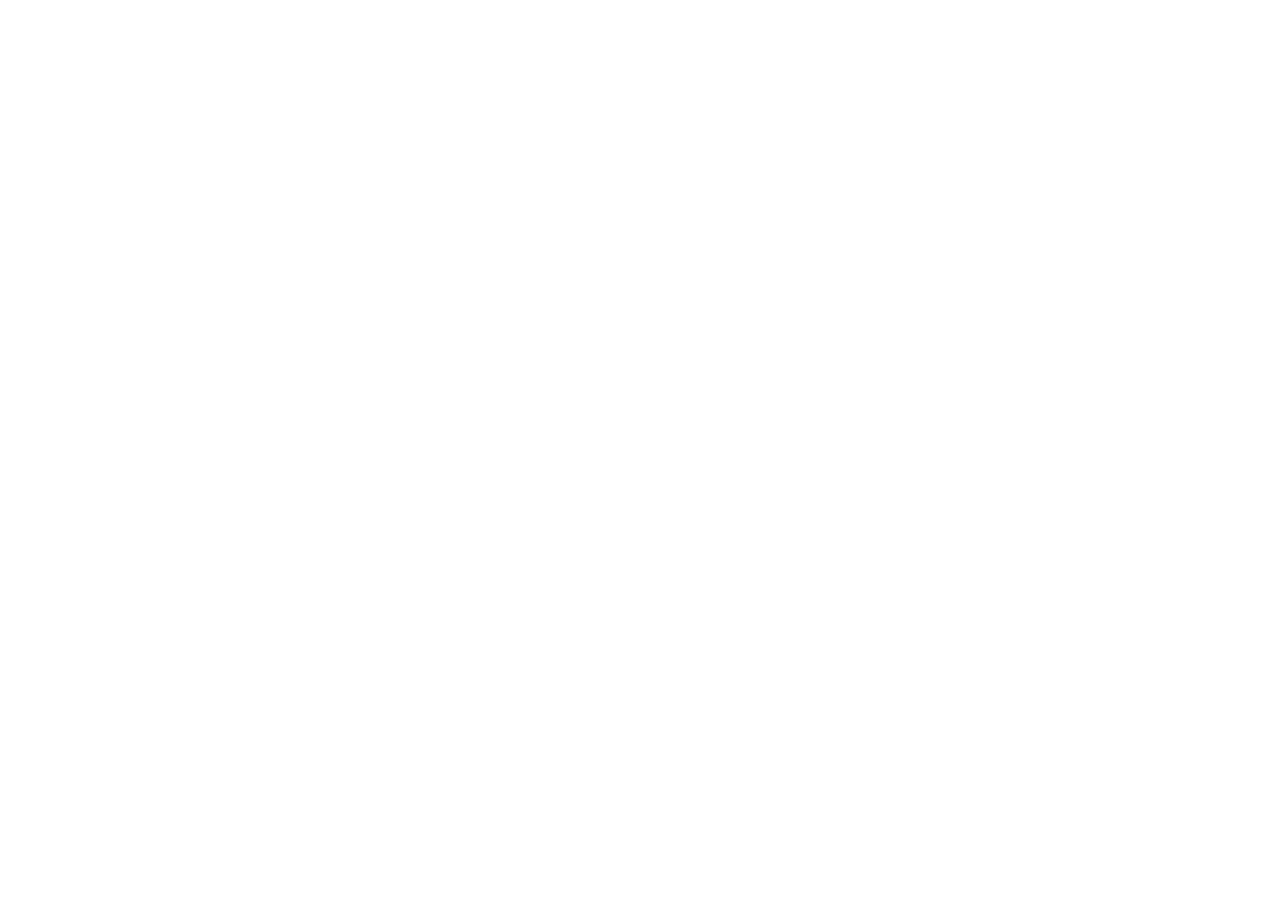
==== legal-solution-resources-main/index.html @ ea8c9f20 "first commit" ====
<!DOCTYPE html>
<html lang="en">
<head>
    <meta charset="UTF-8">
    <meta http-equiv="X-UA-Compatible" content="IE=edge">
    <meta name="viewport" content="width=device-width, initial-scale=1.0">
    <title>Document</title>
</head>
<body>
    
</body>
</html>
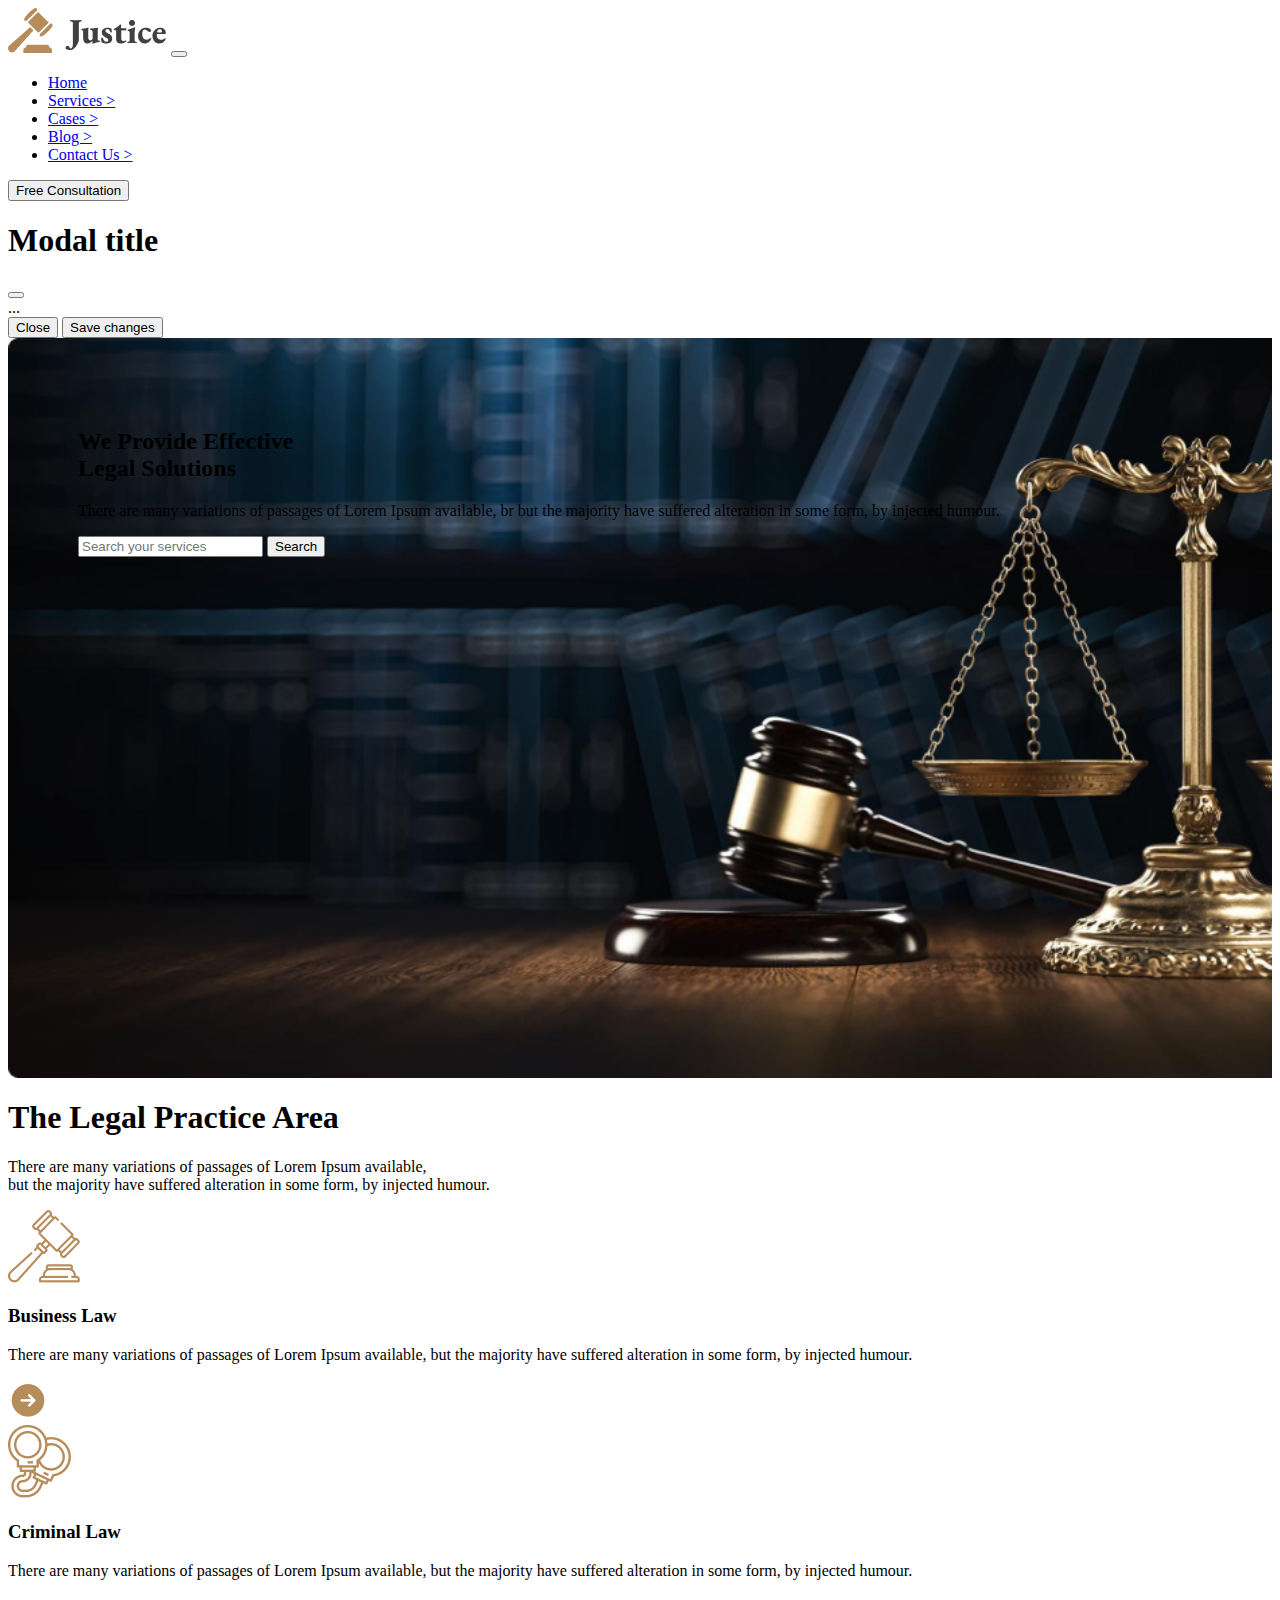
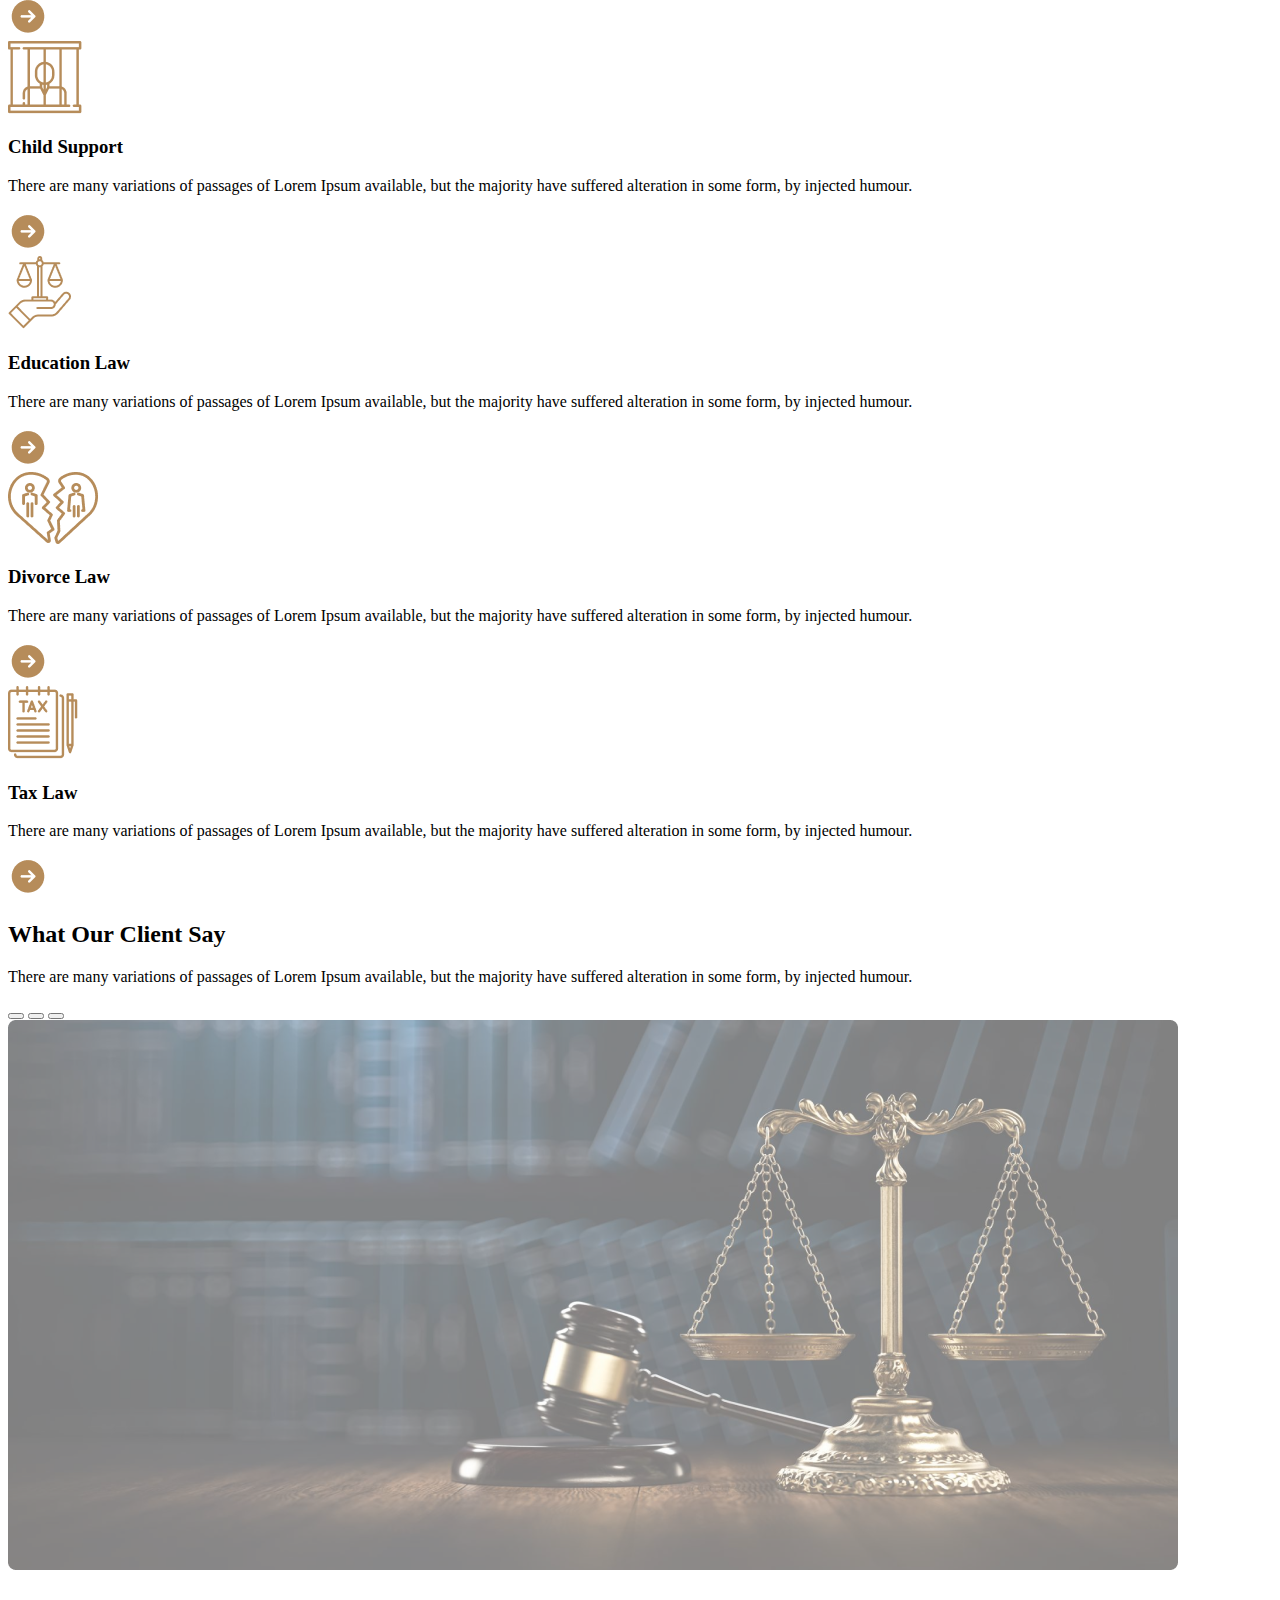
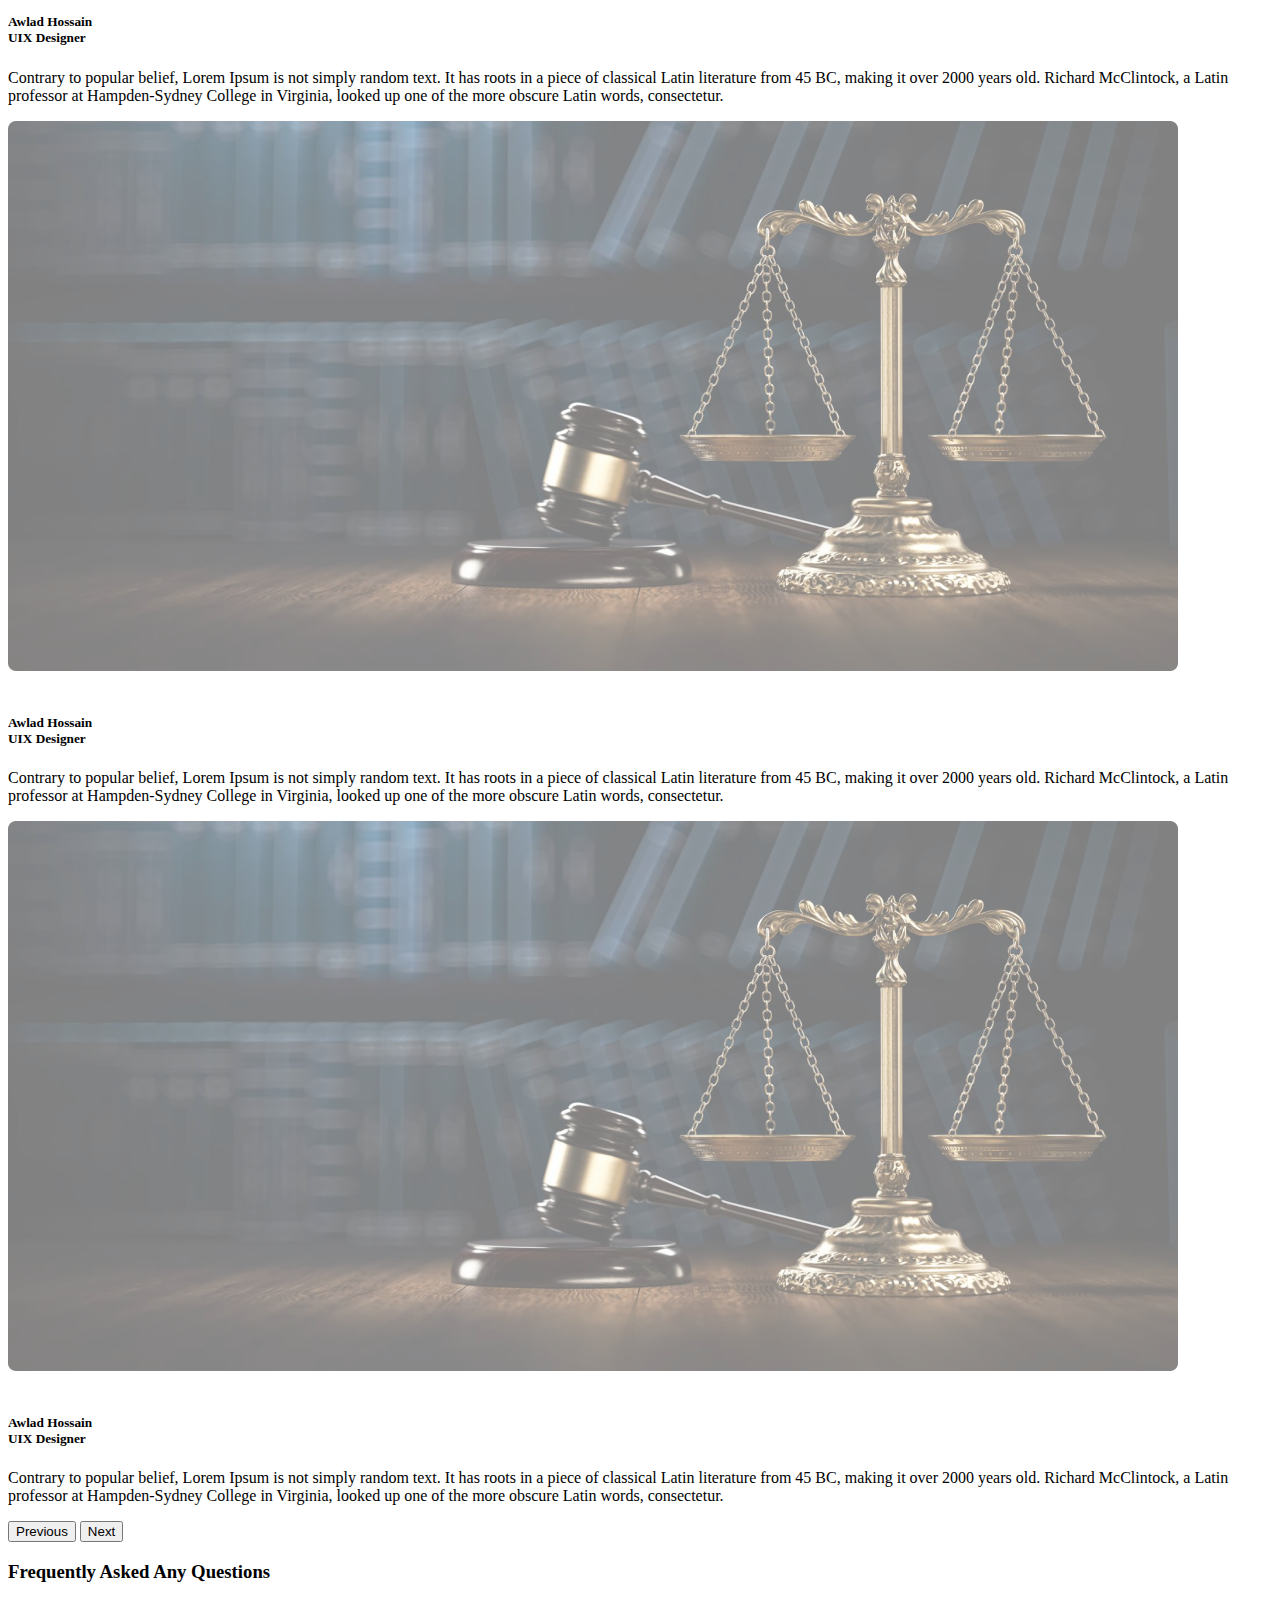
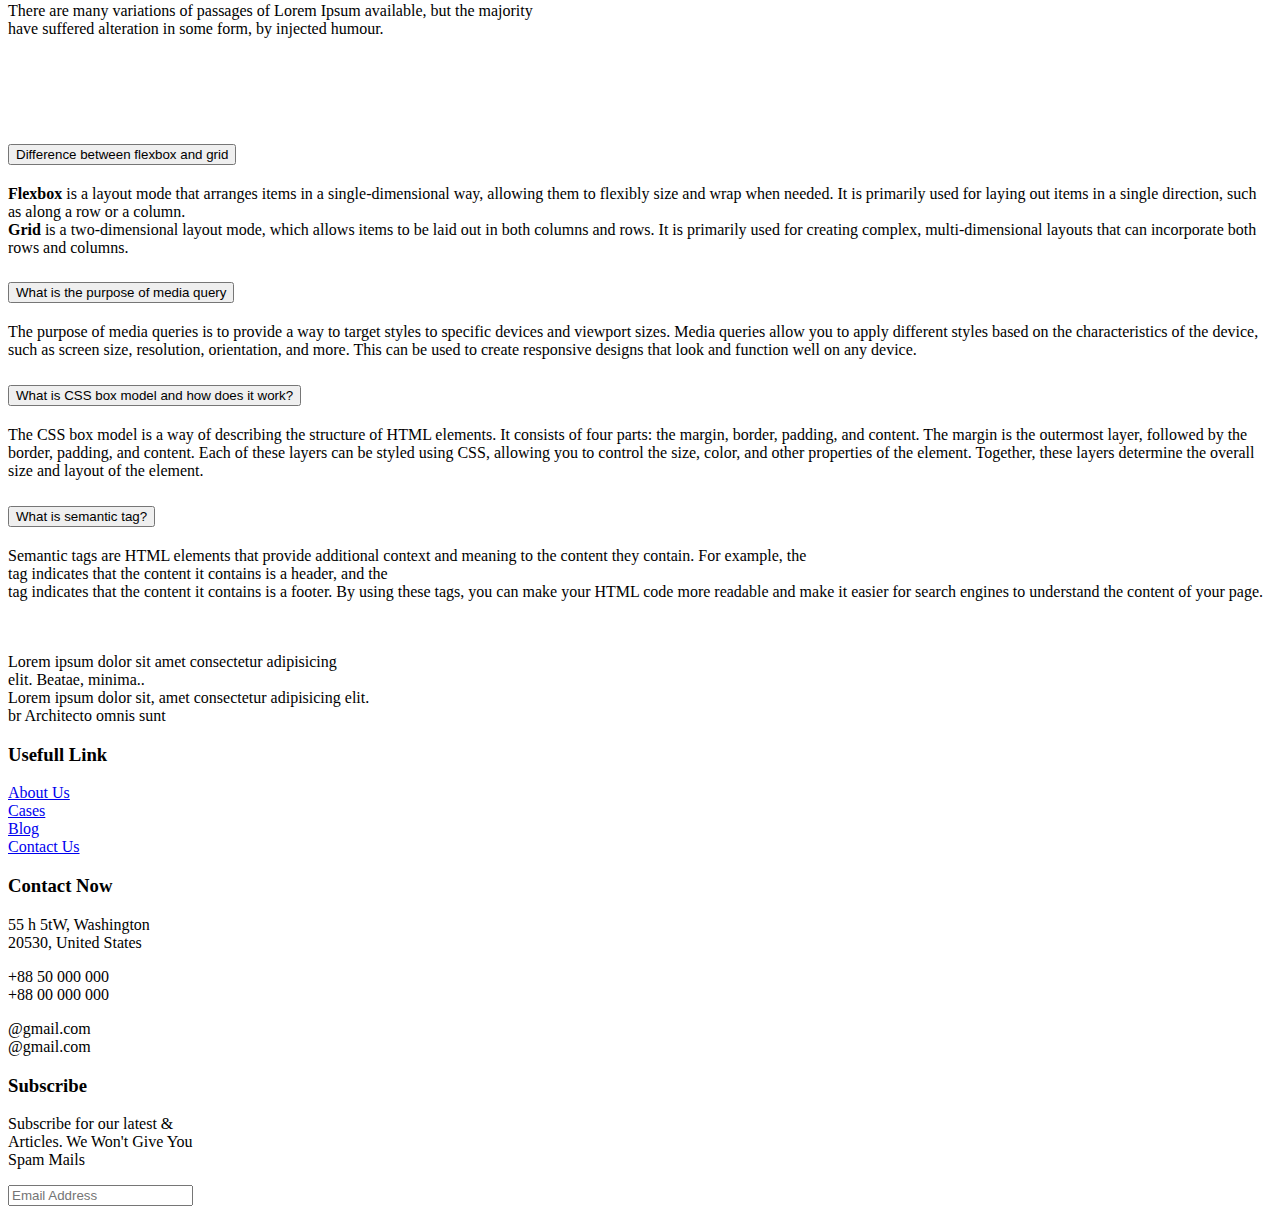
==== commit 88ce1bec: "Footer" ====
--- a/legal-solution-resources-main/index.html
+++ b/legal-solution-resources-main/index.html
@@ -1,12 +1,355 @@
 <!DOCTYPE html>
 <html lang="en">
+
 <head>
     <meta charset="UTF-8">
     <meta http-equiv="X-UA-Compatible" content="IE=edge">
     <meta name="viewport" content="width=device-width, initial-scale=1.0">
-    <title>Document</title>
+    <title>Legal Solutions</title>
+
+
+    <link href="https://cdn.jsdelivr.net/npm/bootstrap@5.3.0-alpha1/dist/css/bootstrap.min.css" rel="stylesheet"
+    integrity="sha384-GLhlTQ8iRABdZLl6O3oVMWSktQOp6b7In1Zl3/Jr59b6EGGoI1aFkw7cmDA6j6gD" crossorigin="anonymous">
+
+       
+
+
+    <script src="https://kit.fontawesome.com/58d392a2dd.js" crossorigin="anonymous"></script>
+    
+    <link rel="preconnect" href="https://fonts.googleapis.com">
+    <link rel="preconnect" href="https://fonts.gstatic.com" crossorigin>
+    <link href="https://fonts.googleapis.com/css2?family=EB+Garamond:wght@600&family=Open+Sans&family=Poppins:wght@500&family=Work+Sans&display=swap" rel="stylesheet">
+
+    <link rel="stylesheet" href="3.css">
 </head>
+
+
 <body>
-    
+   
+    <header  class="container-lg">
+       
+                    <nav class="navbar navbar-expand-lg bg-body-light">
+
+                        <div class="container-fluid">
+
+                            <img class="nav-link" src="images/logo2.png" alt="">
+
+                            <button class="navbar-toggler" type="button" data-bs-toggle="collapse"
+                                data-bs-target="#navbarSupportedContent" aria-controls="navbarSupportedContent"
+                                aria-expanded="false" aria-label="Toggle navigation">
+
+                                <span class="navbar-toggler-icon"></span>
+
+                            </button>
+
+                            <div class="collapse navbar-collapse " id="navbarSupportedContent">
+
+                                <ul class="navbar-nav ms-auto mb-lg-2 mb-lg-0 d-flex justify-content-center w-75 mt-2 me-5 ">
+
+                                    <li class="nav-item">
+                                        <a class="nav-link text-dark" aria-current="page" href="#"><i class="fa-solid fa-house"></i> Home</a>
+                                    </li>
+                                    <li class="nav-item">
+                                        <a class="nav-link text-dark" href="#"><i class="fa-solid fa-gamepad"></i> Services ></a>
+                                    </li>
+                                    <li class="nav-item">
+                                        <a class="nav-link text-dark" href="#"><i class="fa-solid fa-suitcase"></i> Cases ></a>
+                                    </li>
+                                    <li class="nav-item">
+                                        <a class="nav-link text-dark" href="#"><i class="fa-solid fa-blog"></i> Blog ></a>
+                                    </li>
+                                    <li class="nav-item">
+                                        <a class="nav-link text-dark" href="#"><i class="fa-solid fa-address-card"></i> Contact Us ></a>
+                                    </li>
+                                </ul>
+
+                                
+
+                                <button type="button" class="btn btn-primary" data-bs-toggle="modal" data-bs-target="#exampleModal">
+                                    Free Consultation
+                                </button>
+
+                                </div>
+            
+            <!-- Modal -->
+
+            <div class="modal fade" id="exampleModal" tabindex="-1" aria-labelledby="exampleModalLabel" aria-hidden="true">
+                <div class="modal-dialog">
+                <div class="modal-content">
+                    <div class="modal-header">
+                    <h1 class="modal-title fs-5" id="exampleModalLabel">Modal title</h1>
+                    <button type="button" class="btn-close" data-bs-dismiss="modal" aria-label="Close"></button>
+                    </div>
+                    <div class="modal-body">
+                    ...
+                    </div>
+                    <div class="modal-footer">
+                    <button type="button" class="btn btn-secondary" data-bs-dismiss="modal">Close</button>
+                    <button type="button" class="btn btn-primary">Save changes</button>
+                    </div>
+                </div>
+                </div>
+            </div>
+                            </div>
+                        </div>
+                    </nav>
+
+                    <!-- Banner -->
+                    
+                    <div class="  text-center shadow-1-strong  my-5 text-white"
+                    style="background-image: url('images/banner.png'); background-size: cover; height: 600px; padding: 70px;">
+
+                    <div class="w-lg-50 mx-auto mt-5">
+
+                    <h2 class="display-4">We Provide Effective<br>Legal Solutions</h2>
+
+                    <p class="lead">There are many variations of passages of Lorem Ipsum available, br but the majority have suffered alteration in some form, by injected humour.</p> 
+
+                    <form class="d-flex" role="search">
+
+                        <input class="form-control me-2" type="search" placeholder="Search your services" aria-label="Search">
+
+                        <button class="btn btn-primary" type="submit">Search</button>
+
+                    </form>  
+                    </div>
+                </div>
+    </header>
+
+
+
+
+
+   
+    <main class="container-lg border">
+
+
+
+
+        <!-- area -->
+
+        <section class="text-center mb-5   ">
+
+            <div class="area">
+
+                <h1>The Legal Practice Area</h1>
+
+                <p class="mt-3 mb-5"> There are many variations of passages of Lorem Ipsum available, <br> but the majority have suffered alteration in some form, by injected humour.</p>
+
+            </div>
+            
+
+            <div class="row row-cols-1 row-cols-lg-3" >
+                <div class="col p-4 border" >
+                    <img src="images/business.png" alt="">
+                    <h3>Business Law</h3>
+                    <p>There are many variations of passages of Lorem Ipsum available, but the majority have suffered alteration in some form, by injected humour.</p>
+                   <a href=""><img src="images/Frame.png" alt=""></a> 
+                </div>
+
+                <div class="col p-4 border">
+                    <img src="images/criminal.png" alt="">
+                    <h3>Criminal Law</h3>
+                    <p>There are many variations of passages of Lorem Ipsum available, but the majority have suffered alteration in some form, by injected humour.</p>
+                    <a href=""><img src="images/Frame.png" alt=""></a> 
+                </div>
+
+                <div class="col p-4 border">
+                    <img src="images/child.png" alt="">
+                    <h3>Child Support</h3>
+                    <p>There are many variations of passages of Lorem Ipsum available, but the majority have suffered alteration in some form, by injected humour.</p>
+                    <a href=""><img src="images/Frame.png" alt=""></a> 
+                </div>
+
+                <div class="col p-4 border">
+                    <img src="images/education.png" alt="">
+                    <h3>Education Law</h3>
+                    <p>There are many variations of passages of Lorem Ipsum available, but the majority have suffered alteration in some form, by injected humour.</p>
+                 <a href=""><img src="images/Frame.png" alt=""></a>   
+                </div>
+
+                <div class="col p-4 border">
+                    <img src="images/divorce.png" alt="">
+                    <h3>Divorce Law</h3>
+                    <p>There are many variations of passages of Lorem Ipsum available, but the majority have suffered alteration in some form, by injected humour.</p>
+                 <a href=""><img src="images/Frame.png" alt=""></a>   
+                </div>
+
+                <div class="col p-4 border">
+                    <img src="images/tax.png" alt="">
+                    <h3>Tax Law</h3>
+                    <p>There are many variations of passages of Lorem Ipsum available, but the majority have suffered alteration in some form, by injected humour.</p>
+                <a href=""><img src="images/Frame.png" alt=""></a>    
+                </div>
+            </div>
+        </section>
+
+        <!-- What our client say -->
+
+        <section class="text-center mb-5">
+            <h2 class="display-6">What Our Client Say</h2>
+            <p class="mt-3 mb-5">There are many variations of passages of Lorem Ipsum available, but the majority have suffered alteration in some form, by injected humour.</p>
+
+           
+            <div id="carouselExampleCaptions" class="carousel slide">
+                <div class="carousel-indicators">
+                  <button type="button" data-bs-target="#carouselExampleCaptions" data-bs-slide-to="0" class="active" aria-current="true" aria-label="Slide 1"></button>
+                  <button type="button" data-bs-target="#carouselExampleCaptions" data-bs-slide-to="1" aria-label="Slide 2"></button>
+                  <button type="button" data-bs-target="#carouselExampleCaptions" data-bs-slide-to="2" aria-label="Slide 3"></button>
+                </div>
+                <div class="carousel-inner">
+                  <div class="carousel-item active">
+                    <img style="opacity: 0.5;"  src="images/banner.png" class="d-block w-100" alt="...">
+                    <div class="carousel-caption d-none d-md-block">
+                        <img class="image-circle" src="images/1.jpg" alt="">
+                        <h5>Awlad Hossain <br> UIX Designer </h5>
+                        <p>Contrary to popular belief, Lorem Ipsum is not simply random text. It has roots in a piece of classical Latin literature from 45 BC, making it over 2000 years old. Richard McClintock, a Latin professor at Hampden-Sydney College in Virginia, looked up one of the more obscure Latin words, consectetur.</p>
+                    </div>
+                  </div>
+                  <div class="carousel-item">
+                    <img style="opacity: 0.5;"  src="images/banner.png" class="d-block w-100" alt="...">
+                    <div class="carousel-caption d-none d-md-block">
+                        <img class="image-circle" src="images/2.jpg" alt="">
+                        <h5>Awlad Hossain <br> UIX Designer </h5>
+                        <p>Contrary to popular belief, Lorem Ipsum is not simply random text. It has roots in a piece of classical Latin literature from 45 BC, making it over 2000 years old. Richard McClintock, a Latin professor at Hampden-Sydney College in Virginia, looked up one of the more obscure Latin words, consectetur.</p>
+                    </div>
+                  </div>
+                  <div class="carousel-item">
+                    <img style="opacity: 0.5;" src="images/banner.png" class="d-block w-100" alt="...">
+                    <div class="carousel-caption d-none d-md-block">
+                        <img class="image-circle" src="images/3.jpg" alt="">
+                        <h5>Awlad Hossain <br> UIX Designer </h5>
+                        <p>Contrary to popular belief, Lorem Ipsum is not simply random text. It has roots in a piece of classical Latin literature from 45 BC, making it over 2000 years old. Richard McClintock, a Latin professor at Hampden-Sydney College in Virginia, looked up one of the more obscure Latin words, consectetur.</p>
+                    </div>
+                  </div>
+                </div>
+                <button class="carousel-control-prev" type="button" data-bs-target="#carouselExampleCaptions" data-bs-slide="prev">
+                  <span class="carousel-control-prev-icon" aria-hidden="true"></span>
+                  <span class="visually-hidden">Previous</span>
+                </button>
+                <button class="carousel-control-next" type="button" data-bs-target="#carouselExampleCaptions" data-bs-slide="next">
+                  <span class="carousel-control-next-icon" aria-hidden="true"></span>
+                  <span class="visually-hidden">Next</span>
+                </button>
+              </div>
+
+
+        </section>
+<!-- Asked  Questions -->
+
+
+
+<section class="my-5  container-lg" >
+    <h3 class="text-center fs-2 fw-bold mt-5">Frequently Asked Any Questions</h3>
+    <p class="text-center fs-5 ">There are many variations of passages of Lorem Ipsum available, but the majority <br> have suffered alteration in some form, by injected humour.</p>
+
+    <div class="d-lg-flex">
+        <div class="accordion mt-5 p-lg-5 "style=" margin-top:100px;" id="accordionExample">
+
+                <div class="accordion-item">
+                <h2 class="accordion-header" id="headingOne">
+                    <button class="accordion-button" type="button" data-bs-toggle="collapse" data-bs-target="#collapseOne" aria-expanded="true" aria-controls="collapseOne">
+                    Difference between flexbox and grid
+                    </button>
+                </h2>
+                <div id="collapseOne" class="accordion-collapse collapse show" aria-labelledby="headingOne" data-bs-parent="#accordionExample">
+                    <div class="accordion-body">
+                       <span style="font-weight: 600;">Flexbox</span>  is a layout mode that arranges items in a single-dimensional way, allowing them to flexibly size and wrap when needed. It is primarily used for laying out items in a single direction, such as along a row or a column.
+<br>
+                        <span style="font-weight: 600;">Grid</span>   is a two-dimensional layout mode, which allows items to be laid out in both columns and rows. It is primarily used for creating complex, multi-dimensional layouts that can incorporate both rows and columns.
+                    </div>
+                </div>
+                
+                </div>
+
+                <div class="accordion-item">
+                <h2 class="accordion-header" id="headingTwo">
+                    <button class="accordion-button collapsed" type="button" data-bs-toggle="collapse" data-bs-target="#collapseTwo" aria-expanded="false" aria-controls="collapseTwo">
+                    What is the purpose of media query
+                    </button>
+                </h2>
+                <div id="collapseTwo" class="accordion-collapse collapse" aria-labelledby="headingTwo" data-bs-parent="#accordionExample">
+                    <div class="accordion-body">
+                        The purpose of media queries is to provide a way to target styles to specific devices and viewport sizes. Media queries allow you to apply different styles based on the characteristics of the device, such as screen size, resolution, orientation, and more. This can be used to create responsive designs that look and function well on any device.
+                    </div>
+                </div>
+                </div>
+
+                <div class="accordion-item">
+                <h2 class="accordion-header" id="headingThree">
+                    <button class="accordion-button collapsed" type="button" data-bs-toggle="collapse" data-bs-target="#collapseThree" aria-expanded="false" aria-controls="collapseThree">
+                    What is CSS box model and how does it work?
+                    </button>
+                </h2>
+                <div id="collapseThree" class="accordion-collapse collapse" aria-labelledby="headingThree" data-bs-parent="#accordionExample">
+                    <div class="accordion-body">
+                        The CSS box model is a way of describing the structure of HTML elements. It consists of four parts: the margin, border, padding, and content. The margin is the outermost layer, followed by the border, padding, and content. Each of these layers can be styled using CSS, allowing you to control the size, color, and other properties of the element. Together, these layers determine the overall size and layout of the element.
+                    </div>
+                </div>
+                </div>
+
+                <div class="accordion-item">
+                    <h2 class="accordion-header" id="headingFour">
+                    <button class="accordion-button collapsed" type="button" data-bs-toggle="collapse" data-bs-target="#collapseFour" aria-expanded="false" aria-controls="collapseFour">
+                        What is semantic tag?
+                    </button>
+                    </h2>
+                    <div id="collapseFour" class="accordion-collapse collapse" aria-labelledby="headingFour" data-bs-parent="#accordionExample">
+                    <div class="accordion-body">
+                        Semantic tags are HTML elements that provide additional context and meaning to the content they contain. For example, the <header> tag indicates that the content it contains is a header, and the <footer> tag indicates that the content it contains is a footer. By using these tags, you can make your HTML code more readable and make it easier for search engines to understand the content of your page.
+                    </div>
+                    </div>
+                </div>
+      </div>
+
+        <div>
+            <img class="question " src="images/question.png" alt="">
+        </div>
+
+    </div>
+</section>
+
+</main>
+       
+ 
+        
+
+
+                                                                     <!-- Footer  -->
+    <footer class="text-white bg-dark d-lg-flex justify-content-between p-5">
+        <div class="w-lg-25">
+            <img src="images/Group 37.png" alt="">
+            <p>Lorem ipsum dolor sit amet consectetur adipisicing <br> elit. Beatae, minima.. <br>
+            Lorem ipsum dolor sit, amet consectetur adipisicing elit. <br> br Architecto omnis sunt </p>
+        </div>
+        <div>
+            <h3>Usefull Link</h3>
+            <div>
+                <a class="text-decoration-none text-white" href="#"><i class="fa-regular fa-address-card"></i> About Us</a> <br>
+                <a class="text-decoration-none text-white" href="#"><i class="fa-solid fa-suitcase-rolling"></i> Cases</a> <br>
+                <a class="text-decoration-none text-white" href="#"><i class="fa-brands fa-blogger-b"></i> Blog</a> <br>
+                <a class="text-decoration-none text-white" href="#"><i class="fa-regular fa-address-book"></i> Contact Us</a>
+            </div>
+        </div>
+        <div>
+            <h3>Contact Now</h3>
+            <p>55 h 5tW, Washington<br> 20530, United States</p>
+            <p>+88 50 000 000<br>+88 00 000 000</p>
+            <p>@gmail.com<br>@gmail.com</p>
+        </div>
+        <div>
+            <h3>Subscribe</h3>
+            <p>Subscribe for our latest & <br>Articles. We Won't Give You <br>Spam Mails</p>
+            <input class="form-control me-2" type="search" placeholder="Email Address" aria-label="Search">
+        </div>
+    </footer>
+
+
+    <!-- Bootstrap js file  -->
+    <script src="https://cdn.jsdelivr.net/npm/bootstrap@5.3.0-alpha1/dist/js/bootstrap.bundle.min.js"
+        integrity="sha384-w76AqPfDkMBDXo30jS1Sgez6pr3x5MlQ1ZAGC+nuZB+EYdgRZgiwxhTBTkF7CXvN"
+        crossorigin="anonymous"></script>
+
 </body>
+
 </html>